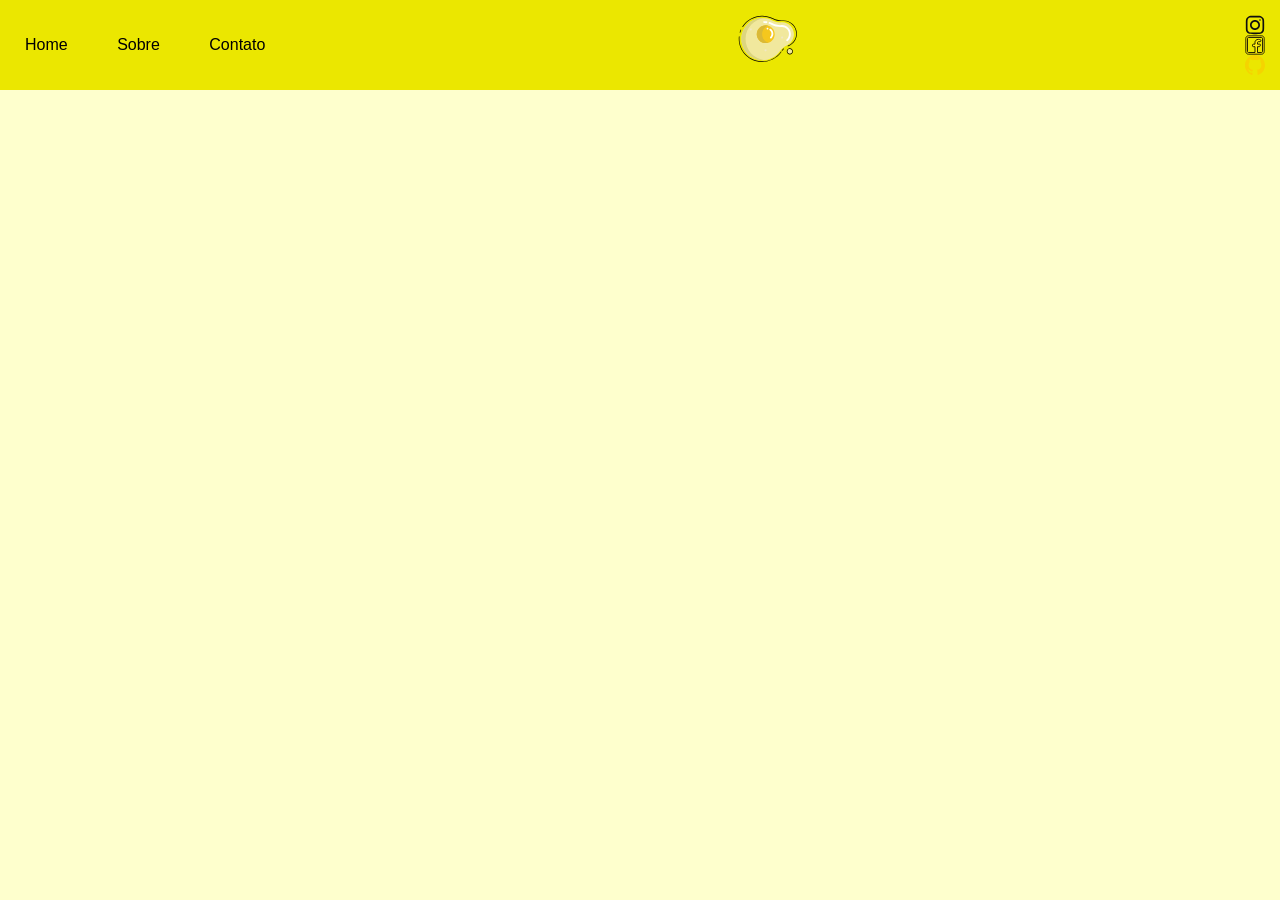
==== index.html @ b8e61321 "feat: prática" ====
<!DOCTYPE html>
<html lang="en">
<head>
    <meta charset="UTF-8">
    <meta name="viewport" content="width=device-width, initial-scale=1.0">
    <title>Document</title>
    <link rel="stylesheet" href="css/style.css">
</head>
<body>
    <header>
        <nav>
            <a href="">Home</a>
            <a href="">Sobre</a>
            <a href="">Contato</a>
        </nav>

        <div class="logo">

            <img src="img/logo.svg" alt="logo da pagina">

        </div>

        <ul class="redes">

            <li>
                <a href="#"><img src="img/instagram.svg" class="redes" alt=""></a>
                <a href="#"><img src="img/facebook.svg" class="redes" alt=""></a>
                <a href="#"><img src="img/github.svg" class="redes" alt=""></a>
            </li>

        </ul>
        </div>
    </header>
</body>
</html>
---- css/style.css ----
*{
    margin: 0;
    padding: 0;
    box-sizing: border-box;
}
body{
    font-family: Arial, Helvetica, sans-serif;
    background-color: rgb(254, 255, 205);
    color: #e4bc0c;
}
header{
    position: fixed;
    display: flex;
    background-color: rgb(235, 231, 0);
    width: 100%;
    height: 10vh;
    top: 0%;
    left: 0;
    padding: 10px 10px;
    justify-content: space-between;
    align-items: center;
}
header nav a{
    padding: 15px;
    margin-right: 15px;
    text-decoration: none;
    color: #000000;
    gap: 15px;
}
header nav a:hover{
    background-color: #b89705;
    border-radius: 20px;

}
.logo img{
    height: 80px;
    border-radius: 200px;
    border-image: none;
    align-items: center;
}
.redes{
    display: flex;
    gap: 5px;
    list-style: none;
    flex-direction: row;
    
}
.redes img{
    display: flex;
    width: 30px;
    height: 20px;
}
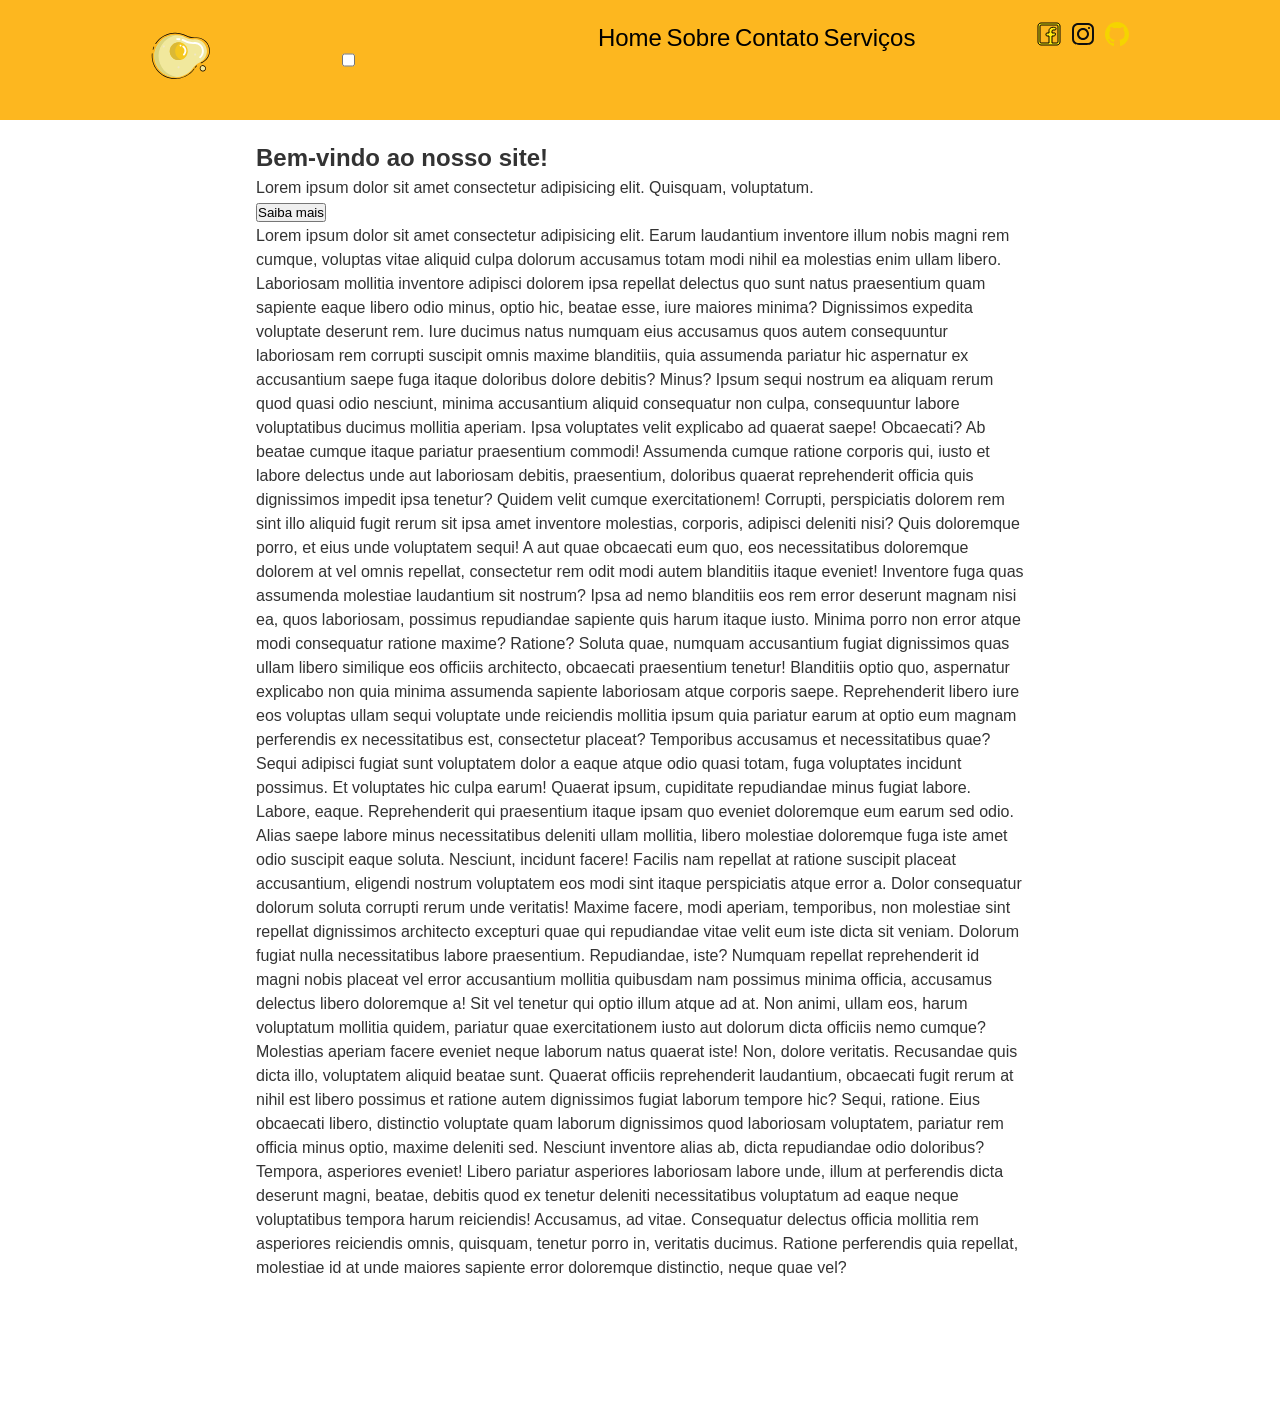
==== commit e4fa07bc: "feat: prática" ====
--- a/index.html
+++ b/index.html
@@ -3,33 +3,76 @@
 <head>
     <meta charset="UTF-8">
     <meta name="viewport" content="width=device-width, initial-scale=1.0">
-    <title>Document</title>
+    <title>Site Teste</title>
     <link rel="stylesheet" href="css/style.css">
+    <link rel="stylesheet" href="css/responsivo.css">
 </head>
 <body>
     <header>
-        <nav>
-            <a href="">Home</a>
-            <a href="">Sobre</a>
-            <a href="">Contato</a>
+        <img src="img/logo.svg" alt="Logo da página" class="logo">
+        
+        <input type="checkbox" id="menu-toggle" class="menu-toggle">
+        <label for="menu-toggle" class="menu-icon">
+            <div class="linha-menu-top"></div>
+            <div class="linha-menu-center"></div>
+            <div class="linha-menu-bottom"></div>
+        </label>
+
+        <nav class="navbar-desktop">
+            <a href="#">Home</a>
+            <a href="#">Sobre</a>
+            <a href="#">Contato</a>
+            <a href="#">Serviços</a>
         </nav>
 
-        <div class="logo">
-
-            <img src="img/logo.svg" alt="logo da pagina">
-
-        </div>
-
-        <ul class="redes">
-
+        <ul>
             <li>
-                <a href="#"><img src="img/instagram.svg" class="redes" alt=""></a>
-                <a href="#"><img src="img/facebook.svg" class="redes" alt=""></a>
-                <a href="#"><img src="img/github.svg" class="redes" alt=""></a>
+                <a href="#">
+                    <img src="img/facebook.svg" alt="link do facebook" class="redes">
+                </a>
             </li>
-
+            <li>
+                <a href="#">
+                    <img src="img/instagram.svg" alt="link do instagram" class="redes">
+                </a>
+            </li>
+            <li>
+                <a href="#">
+                    <img src="img/github.svg" alt="link do github" class="redes">
+                </a>
+            </li>
         </ul>
-        </div>
     </header>
+    <main>
+        <section>
+            <div class="modal">
+                <h1>Bem-vindo ao nosso site!</h1>
+                <p>Lorem ipsum dolor sit amet consectetur adipisicing elit. Quisquam, voluptatum.</p>
+                <button>Saiba mais</button>
+            </div>
+        </section>
+        <section>
+            Lorem ipsum dolor sit amet consectetur adipisicing elit. Earum laudantium inventore illum nobis magni rem cumque, voluptas vitae aliquid culpa dolorum accusamus totam modi nihil ea molestias enim ullam libero.
+            Laboriosam mollitia inventore adipisci dolorem ipsa repellat delectus quo sunt natus praesentium quam sapiente eaque libero odio minus, optio hic, beatae esse, iure maiores minima? Dignissimos expedita voluptate deserunt rem.
+            Iure ducimus natus numquam eius accusamus quos autem consequuntur laboriosam rem corrupti suscipit omnis maxime blanditiis, quia assumenda pariatur hic aspernatur ex accusantium saepe fuga itaque doloribus dolore debitis? Minus?
+            Ipsum sequi nostrum ea aliquam rerum quod quasi odio nesciunt, minima accusantium aliquid consequatur non culpa, consequuntur labore voluptatibus ducimus mollitia aperiam. Ipsa voluptates velit explicabo ad quaerat saepe! Obcaecati?
+            Ab beatae cumque itaque pariatur praesentium commodi! Assumenda cumque ratione corporis qui, iusto et labore delectus unde aut laboriosam debitis, praesentium, doloribus quaerat reprehenderit officia quis dignissimos impedit ipsa tenetur?
+            Quidem velit cumque exercitationem! Corrupti, perspiciatis dolorem rem sint illo aliquid fugit rerum sit ipsa amet inventore molestias, corporis, adipisci deleniti nisi? Quis doloremque porro, et eius unde voluptatem sequi!
+            A aut quae obcaecati eum quo, eos necessitatibus doloremque dolorem at vel omnis repellat, consectetur rem odit modi autem blanditiis itaque eveniet! Inventore fuga quas assumenda molestiae laudantium sit nostrum?
+            Ipsa ad nemo blanditiis eos rem error deserunt magnam nisi ea, quos laboriosam, possimus repudiandae sapiente quis harum itaque iusto. Minima porro non error atque modi consequatur ratione maxime? Ratione?
+            Soluta quae, numquam accusantium fugiat dignissimos quas ullam libero similique eos officiis architecto, obcaecati praesentium tenetur! Blanditiis optio quo, aspernatur explicabo non quia minima assumenda sapiente laboriosam atque corporis saepe.
+            Reprehenderit libero iure eos voluptas ullam sequi voluptate unde reiciendis mollitia ipsum quia pariatur earum at optio eum magnam perferendis ex necessitatibus est, consectetur placeat? Temporibus accusamus et necessitatibus quae?
+            Sequi adipisci fugiat sunt voluptatem dolor a eaque atque odio quasi totam, fuga voluptates incidunt possimus. Et voluptates hic culpa earum! Quaerat ipsum, cupiditate repudiandae minus fugiat labore. Labore, eaque.
+            Reprehenderit qui praesentium itaque ipsam quo eveniet doloremque eum earum sed odio. Alias saepe labore minus necessitatibus deleniti ullam mollitia, libero molestiae doloremque fuga iste amet odio suscipit eaque soluta.
+            Nesciunt, incidunt facere! Facilis nam repellat at ratione suscipit placeat accusantium, eligendi nostrum voluptatem eos modi sint itaque perspiciatis atque error a. Dolor consequatur dolorum soluta corrupti rerum unde veritatis!
+            Maxime facere, modi aperiam, temporibus, non molestiae sint repellat dignissimos architecto excepturi quae qui repudiandae vitae velit eum iste dicta sit veniam. Dolorum fugiat nulla necessitatibus labore praesentium. Repudiandae, iste?
+            Numquam repellat reprehenderit id magni nobis placeat vel error accusantium mollitia quibusdam nam possimus minima officia, accusamus delectus libero doloremque a! Sit vel tenetur qui optio illum atque ad at.
+            Non animi, ullam eos, harum voluptatum mollitia quidem, pariatur quae exercitationem iusto aut dolorum dicta officiis nemo cumque? Molestias aperiam facere eveniet neque laborum natus quaerat iste! Non, dolore veritatis.
+            Recusandae quis dicta illo, voluptatem aliquid beatae sunt. Quaerat officiis reprehenderit laudantium, obcaecati fugit rerum at nihil est libero possimus et ratione autem dignissimos fugiat laborum tempore hic? Sequi, ratione.
+            Eius obcaecati libero, distinctio voluptate quam laborum dignissimos quod laboriosam voluptatem, pariatur rem officia minus optio, maxime deleniti sed. Nesciunt inventore alias ab, dicta repudiandae odio doloribus? Tempora, asperiores eveniet!
+            Libero pariatur asperiores laboriosam labore unde, illum at perferendis dicta deserunt magni, beatae, debitis quod ex tenetur deleniti necessitatibus voluptatum ad eaque neque voluptatibus tempora harum reiciendis! Accusamus, ad vitae.
+            Consequatur delectus officia mollitia rem asperiores reiciendis omnis, quisquam, tenetur porro in, veritatis ducimus. Ratione perferendis quia repellat, molestiae id at unde maiores sapiente error doloremque distinctio, neque quae vel?
+        </section>
+    </main>
 </body>
 </html>
--- a/css/style.css
+++ b/css/style.css
@@ -5,48 +5,47 @@
 }
 body{
     font-family: Arial, Helvetica, sans-serif;
-    background-color: rgb(254, 255, 205);
-    color: #e4bc0c;
+    background-color: #ffffff;
+    color: #333;
+    line-height: 1.5;
 }
+
 header{
     position: fixed;
+    width: 100%;
+    top: 0;
     display: flex;
-    background-color: rgb(235, 231, 0);
-    width: 100%;
-    height: 10vh;
-    top: 0%;
-    left: 0;
-    padding: 10px 10px;
-    justify-content: space-between;
-    align-items: center;
+    justify-content: space-evenly;
+    padding: 20px;
+    background-color: #fdb71f;
 }
-header nav a{
-    padding: 15px;
-    margin-right: 15px;
+
+ul{
+    display: flex;
+    list-style: none;
+}
+
+
+a{
     text-decoration: none;
     color: #000000;
-    gap: 15px;
+    font-size: 1.5rem;
 }
-header nav a:hover{
-    background-color: #b89705;
-    border-radius: 20px;
 
+a:hover{
+    color: #2f11d6;
 }
-.logo img{
-    height: 80px;
-    border-radius: 200px;
-    border-image: none;
-    align-items: center;
+
+main{
+    max-width: 1200px;
+    margin: 140px 20%;
 }
+
+.logo{
+    width: 80px;
+}
+
 .redes{
-    display: flex;
-    gap: 5px;
-    list-style: none;
-    flex-direction: row;
-    
+    width: 1.5rem;
+    margin-right: 10px;
 }
-.redes img{
-    display: flex;
-    width: 30px;
-    height: 20px;
-}
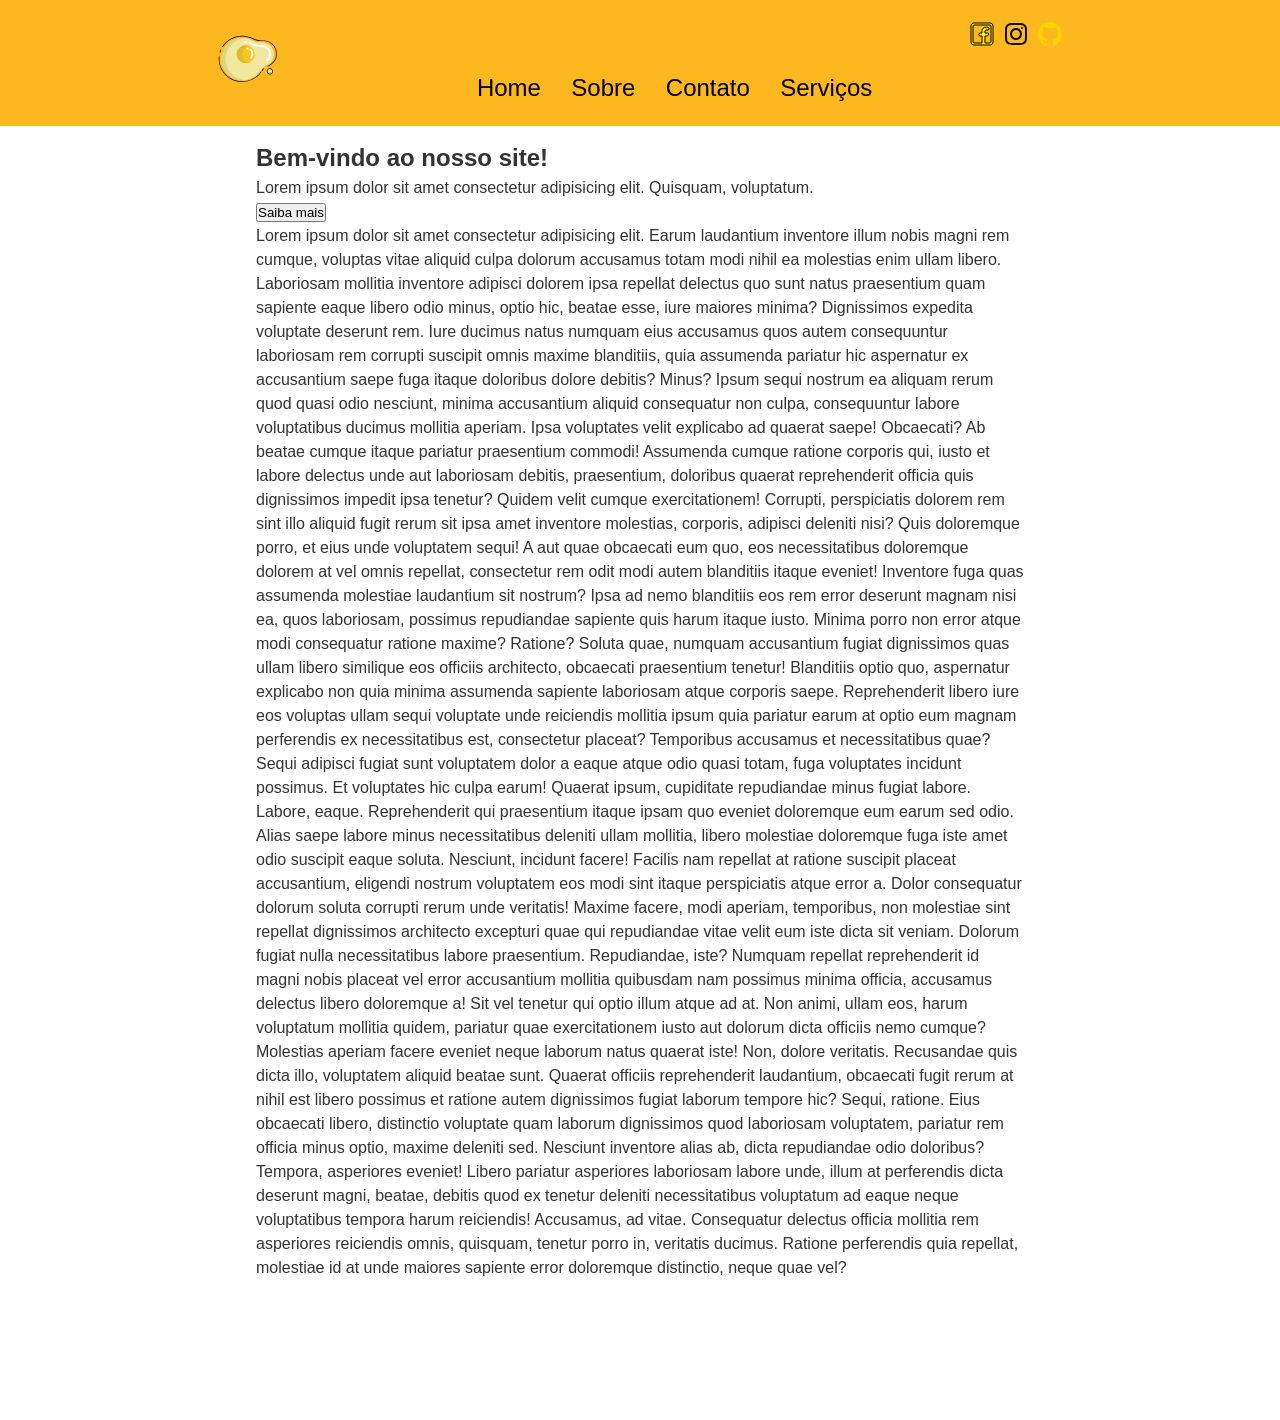
==== commit f962a956: "feat: add icons font" ====
--- a/index.html
+++ b/index.html
@@ -6,17 +6,18 @@
     <title>Site Teste</title>
     <link rel="stylesheet" href="css/style.css">
     <link rel="stylesheet" href="css/responsivo.css">
+    <link rel="stylesheet" href="fontes/font-awesome-4.7.0/css/font-awesome.min.css">
 </head>
 <body>
     <header>
         <img src="img/logo.svg" alt="Logo da página" class="logo">
         
-        <input type="checkbox" id="menu-toggle" class="menu-toggle">
-        <label for="menu-toggle" class="menu-icon">
-            <div class="linha-menu-top"></div>
-            <div class="linha-menu-center"></div>
-            <div class="linha-menu-bottom"></div>
-        </label>
+      <nav class="navbar-mobile">
+        <a href="#"><i class="fa fa-home" aria-hidden="true"></i></a>
+        <a href="#"><i class="fa fa-info-circle" aria-hidden="true"></i></a>
+        <a href="#"><i class="fa fa-phone" aria-hidden="true"></i></a>
+        <a href="#"><i class="fa fa-shopping-basket" aria-hidden="true"></i></a>
+      </nav>
 
         <nav class="navbar-desktop">
             <a href="#">Home</a>
--- a/css/style.css
+++ b/css/style.css
@@ -24,7 +24,15 @@
     display: flex;
     list-style: none;
 }
-
+.navbar-desktop{
+    display: flex;
+    justify-content: flex-start;
+    gap: 10%;
+    margin-top: 50px;
+}
+.navbar-mobile{
+    display: none;
+}
 
 a{
     text-decoration: none;
@@ -33,7 +41,7 @@
 }
 
 a:hover{
-    color: #2f11d6;
+    color: #8b5001;
 }
 
 main{
--- a/css/responsivo.css
+++ b/css/responsivo.css
@@ -0,0 +1,18 @@
+@media (max-width: 768px){
+    .navbar-desktop{
+        display: none;
+    }
+    .navbar-mobile{
+        display: flex;
+        position: fixed;
+        bottom: 0;
+        width: 100%;
+        justify-content: space-evenly;
+        padding: 10px;
+        height: 60px;
+        background-color: #fdb71f;
+    }
+}
+@media (max-width: 460px){
+
+}
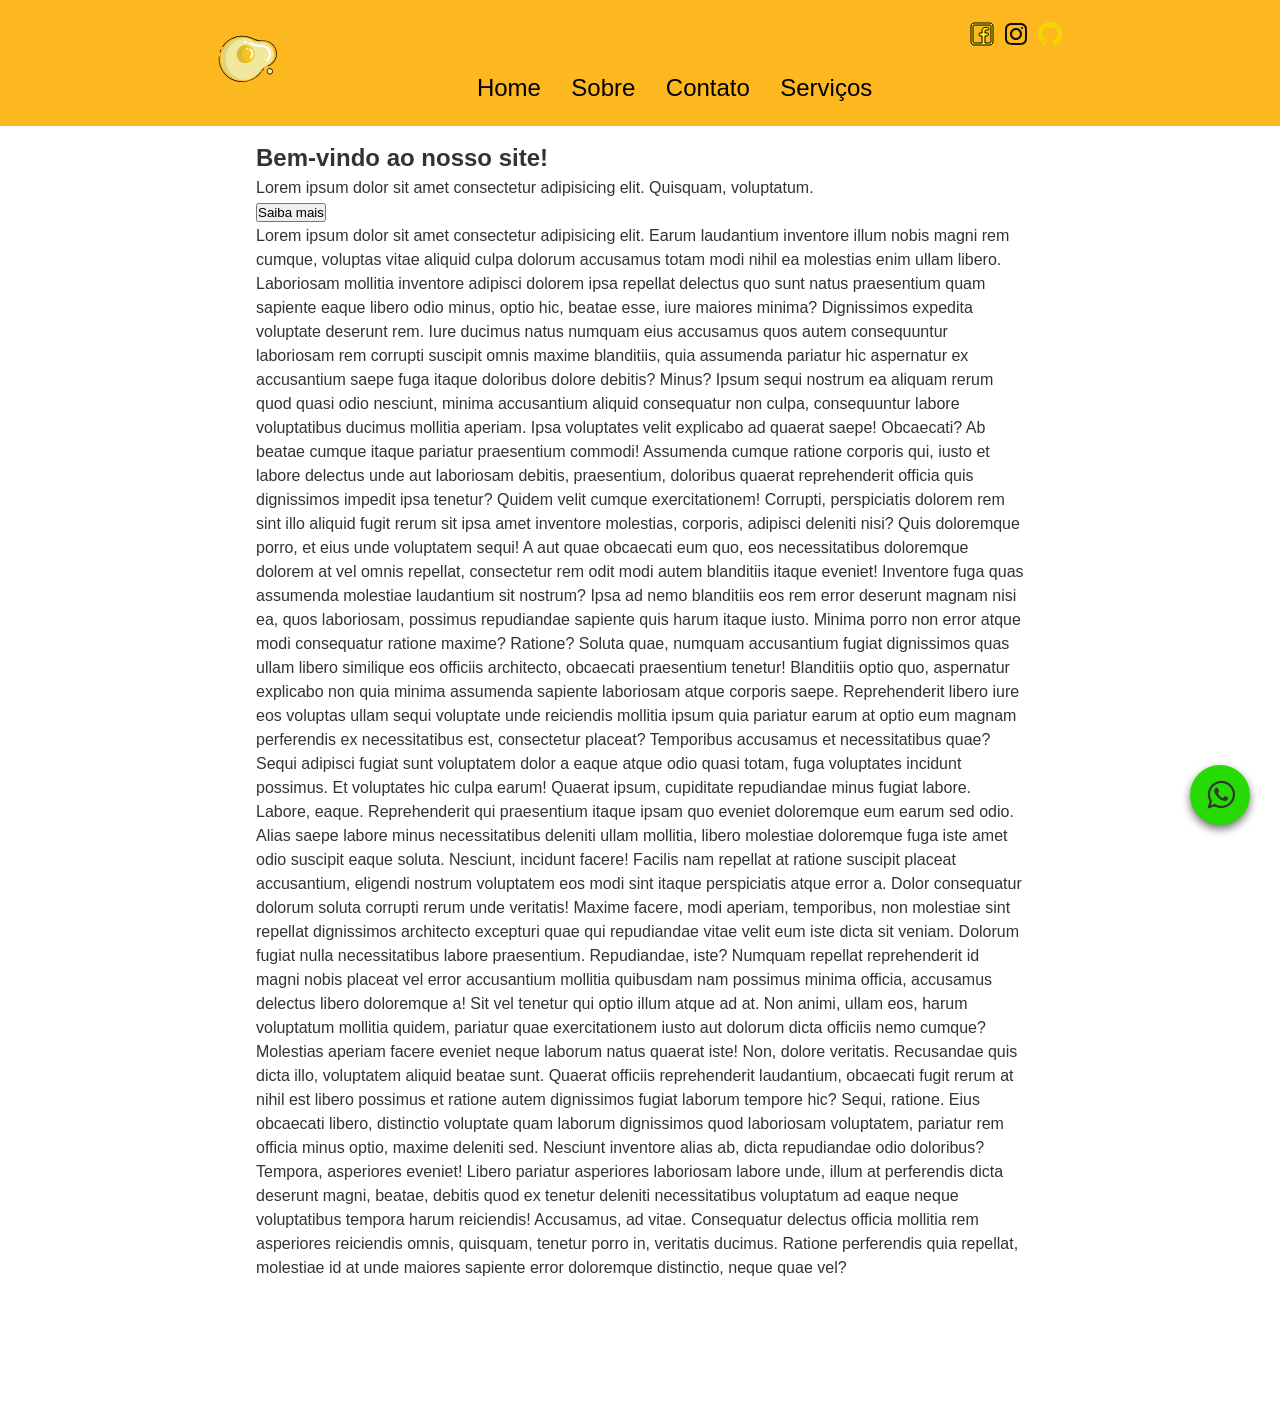
==== commit 69fb0738: "feat: add icons whatsapp" ====
--- a/index.html
+++ b/index.html
@@ -74,6 +74,7 @@
             Libero pariatur asperiores laboriosam labore unde, illum at perferendis dicta deserunt magni, beatae, debitis quod ex tenetur deleniti necessitatibus voluptatum ad eaque neque voluptatibus tempora harum reiciendis! Accusamus, ad vitae.
             Consequatur delectus officia mollitia rem asperiores reiciendis omnis, quisquam, tenetur porro in, veritatis ducimus. Ratione perferendis quia repellat, molestiae id at unde maiores sapiente error doloremque distinctio, neque quae vel?
         </section>
+        <div class="botao-flutuante"><i class="fa fa-whatsapp fa-2x" aria-hidden="true"></i></div>
     </main>
 </body>
 </html>
--- a/css/style.css
+++ b/css/style.css
@@ -57,3 +57,17 @@
     width: 1.5rem;
     margin-right: 10px;
 }
+.botao-flutuante{
+    position: fixed;
+    bottom: 75px;
+    right: 30px;
+    background-color: #26da03;
+    border: none;
+    border-radius: 50%;
+    width: 60px;
+    height: 60px;
+    display: flex;
+    justify-content: center;
+    align-items: center;
+    box-shadow: 0 4px 8px #0000008e;
+}
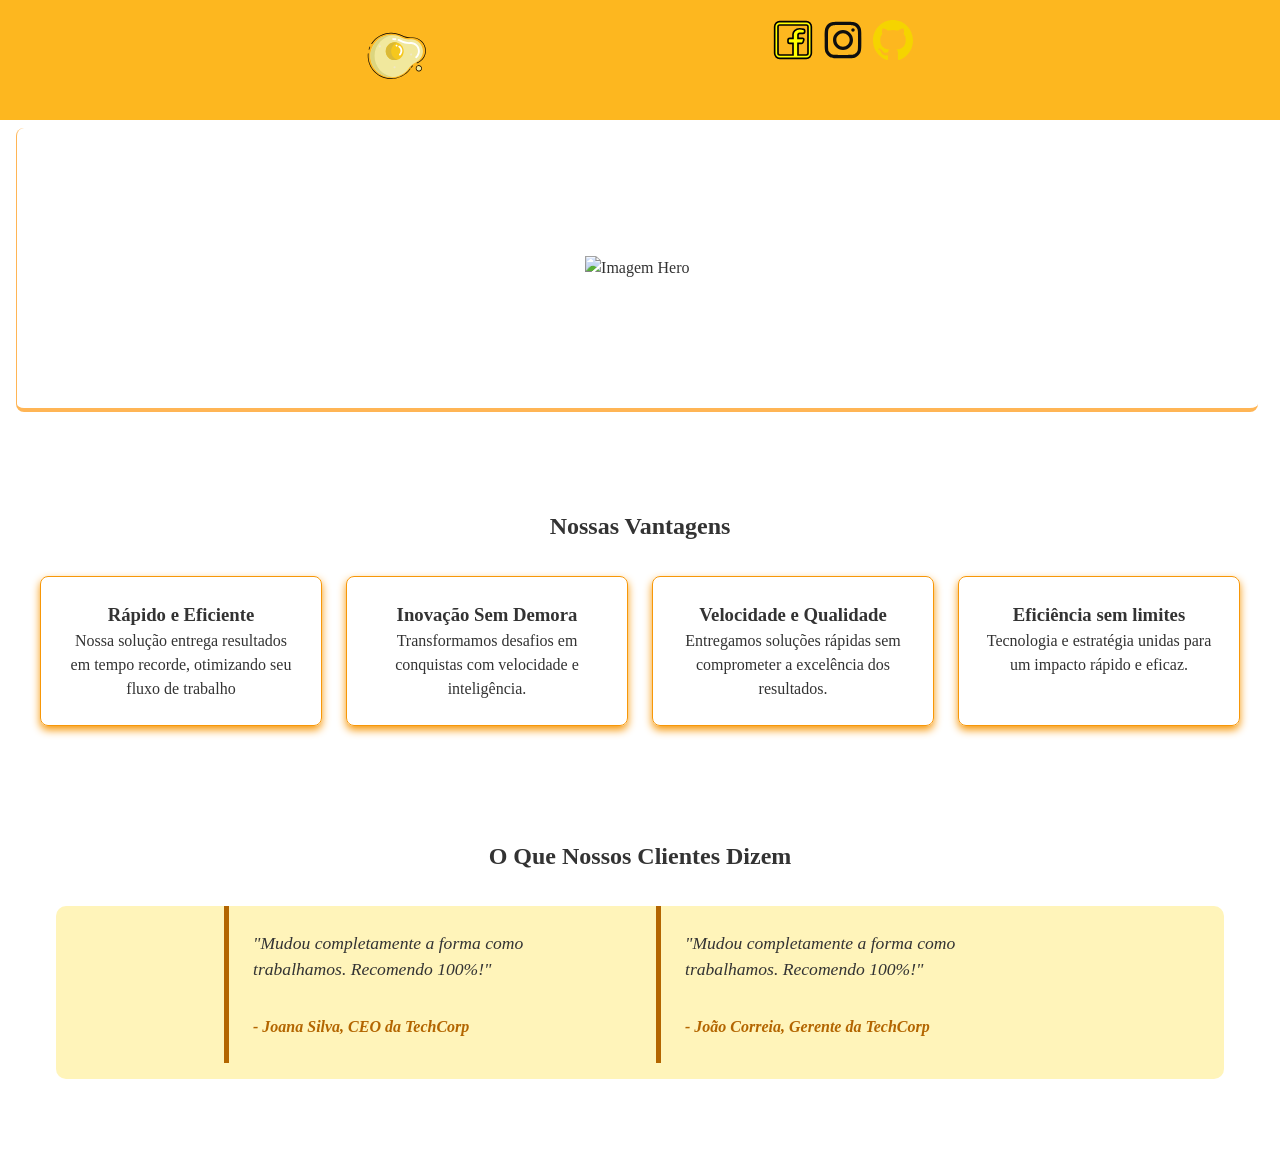
==== commit ff8a8807: "feat: Add banner e cards" ====
--- a/index.html
+++ b/index.html
@@ -6,18 +6,17 @@
     <title>Site Teste</title>
     <link rel="stylesheet" href="css/style.css">
     <link rel="stylesheet" href="css/responsivo.css">
-    <link rel="stylesheet" href="fontes/font-awesome-4.7.0/css/font-awesome.min.css">
 </head>
 <body>
     <header>
         <img src="img/logo.svg" alt="Logo da página" class="logo">
         
-      <nav class="navbar-mobile">
-        <a href="#"><i class="fa fa-home" aria-hidden="true"></i></a>
-        <a href="#"><i class="fa fa-info-circle" aria-hidden="true"></i></a>
-        <a href="#"><i class="fa fa-phone" aria-hidden="true"></i></a>
-        <a href="#"><i class="fa fa-shopping-basket" aria-hidden="true"></i></a>
-      </nav>
+        <input type="checkbox" id="menu-toggle" class="menu-toggle">
+        <label for="menu-toggle" class="menu-icon">
+            <div class="linha-menu-top"></div>
+            <div class="linha-menu-center"></div>
+            <div class="linha-menu-bottom"></div>
+        </label>
 
         <nav class="navbar-desktop">
             <a href="#">Home</a>
@@ -44,37 +43,54 @@
             </li>
         </ul>
     </header>
-    <main>
-        <section>
-            <div class="modal">
-                <h1>Bem-vindo ao nosso site!</h1>
-                <p>Lorem ipsum dolor sit amet consectetur adipisicing elit. Quisquam, voluptatum.</p>
-                <button>Saiba mais</button>
-            </div>
-        </section>
-        <section>
-            Lorem ipsum dolor sit amet consectetur adipisicing elit. Earum laudantium inventore illum nobis magni rem cumque, voluptas vitae aliquid culpa dolorum accusamus totam modi nihil ea molestias enim ullam libero.
-            Laboriosam mollitia inventore adipisci dolorem ipsa repellat delectus quo sunt natus praesentium quam sapiente eaque libero odio minus, optio hic, beatae esse, iure maiores minima? Dignissimos expedita voluptate deserunt rem.
-            Iure ducimus natus numquam eius accusamus quos autem consequuntur laboriosam rem corrupti suscipit omnis maxime blanditiis, quia assumenda pariatur hic aspernatur ex accusantium saepe fuga itaque doloribus dolore debitis? Minus?
-            Ipsum sequi nostrum ea aliquam rerum quod quasi odio nesciunt, minima accusantium aliquid consequatur non culpa, consequuntur labore voluptatibus ducimus mollitia aperiam. Ipsa voluptates velit explicabo ad quaerat saepe! Obcaecati?
-            Ab beatae cumque itaque pariatur praesentium commodi! Assumenda cumque ratione corporis qui, iusto et labore delectus unde aut laboriosam debitis, praesentium, doloribus quaerat reprehenderit officia quis dignissimos impedit ipsa tenetur?
-            Quidem velit cumque exercitationem! Corrupti, perspiciatis dolorem rem sint illo aliquid fugit rerum sit ipsa amet inventore molestias, corporis, adipisci deleniti nisi? Quis doloremque porro, et eius unde voluptatem sequi!
-            A aut quae obcaecati eum quo, eos necessitatibus doloremque dolorem at vel omnis repellat, consectetur rem odit modi autem blanditiis itaque eveniet! Inventore fuga quas assumenda molestiae laudantium sit nostrum?
-            Ipsa ad nemo blanditiis eos rem error deserunt magnam nisi ea, quos laboriosam, possimus repudiandae sapiente quis harum itaque iusto. Minima porro non error atque modi consequatur ratione maxime? Ratione?
-            Soluta quae, numquam accusantium fugiat dignissimos quas ullam libero similique eos officiis architecto, obcaecati praesentium tenetur! Blanditiis optio quo, aspernatur explicabo non quia minima assumenda sapiente laboriosam atque corporis saepe.
-            Reprehenderit libero iure eos voluptas ullam sequi voluptate unde reiciendis mollitia ipsum quia pariatur earum at optio eum magnam perferendis ex necessitatibus est, consectetur placeat? Temporibus accusamus et necessitatibus quae?
-            Sequi adipisci fugiat sunt voluptatem dolor a eaque atque odio quasi totam, fuga voluptates incidunt possimus. Et voluptates hic culpa earum! Quaerat ipsum, cupiditate repudiandae minus fugiat labore. Labore, eaque.
-            Reprehenderit qui praesentium itaque ipsam quo eveniet doloremque eum earum sed odio. Alias saepe labore minus necessitatibus deleniti ullam mollitia, libero molestiae doloremque fuga iste amet odio suscipit eaque soluta.
-            Nesciunt, incidunt facere! Facilis nam repellat at ratione suscipit placeat accusantium, eligendi nostrum voluptatem eos modi sint itaque perspiciatis atque error a. Dolor consequatur dolorum soluta corrupti rerum unde veritatis!
-            Maxime facere, modi aperiam, temporibus, non molestiae sint repellat dignissimos architecto excepturi quae qui repudiandae vitae velit eum iste dicta sit veniam. Dolorum fugiat nulla necessitatibus labore praesentium. Repudiandae, iste?
-            Numquam repellat reprehenderit id magni nobis placeat vel error accusantium mollitia quibusdam nam possimus minima officia, accusamus delectus libero doloremque a! Sit vel tenetur qui optio illum atque ad at.
-            Non animi, ullam eos, harum voluptatum mollitia quidem, pariatur quae exercitationem iusto aut dolorum dicta officiis nemo cumque? Molestias aperiam facere eveniet neque laborum natus quaerat iste! Non, dolore veritatis.
-            Recusandae quis dicta illo, voluptatem aliquid beatae sunt. Quaerat officiis reprehenderit laudantium, obcaecati fugit rerum at nihil est libero possimus et ratione autem dignissimos fugiat laborum tempore hic? Sequi, ratione.
-            Eius obcaecati libero, distinctio voluptate quam laborum dignissimos quod laboriosam voluptatem, pariatur rem officia minus optio, maxime deleniti sed. Nesciunt inventore alias ab, dicta repudiandae odio doloribus? Tempora, asperiores eveniet!
-            Libero pariatur asperiores laboriosam labore unde, illum at perferendis dicta deserunt magni, beatae, debitis quod ex tenetur deleniti necessitatibus voluptatum ad eaque neque voluptatibus tempora harum reiciendis! Accusamus, ad vitae.
-            Consequatur delectus officia mollitia rem asperiores reiciendis omnis, quisquam, tenetur porro in, veritatis ducimus. Ratione perferendis quia repellat, molestiae id at unde maiores sapiente error doloremque distinctio, neque quae vel?
-        </section>
-        <div class="botao-flutuante"><i class="fa fa-whatsapp fa-2x" aria-hidden="true"></i></div>
-    </main>
+    <section class="hero"> <!--imagem tamanho 1600 x 600-->
+        <img src="img/amarelo.jpg" alt="Imagem Hero" class="hero-image">
+    </section>
+   <main>
+    <section class="cards">
+        <h2 class="section-title">Nossas Vantagens</h2>
+        <div class="cards__grid">
+            <article class="card-item">
+                <h3 class="card-item__title">Rápido e Eficiente</h3>
+                <p>Nossa solução entrega resultados em tempo recorde,
+                     otimizando seu fluxo de trabalho</p>
+            </article>
+            <article class="card-item">
+                <h3 class="card-item__title">Inovação Sem Demora</h3>
+                <p>Transformamos desafios em conquistas 
+                    com velocidade e inteligência.</p>
+            </article>
+            <article class="card-item">
+                <h3 class="card-item__title">Velocidade e Qualidade</h3>
+                <p>Entregamos soluções rápidas sem comprometer 
+                    a excelência dos resultados.</p>
+            </article>
+            <article class="card-item">
+                <h3 class="card-item__title">Eficiência sem limites</h3>
+                <p>Tecnologia e estratégia unidas 
+                    para um impacto rápido e eficaz.</p>
+            </article>
+        </div>
+    </section>
+    <section class="testemunhos">
+        <h2 class="section-title">O Que Nossos Clientes Dizem</h2>
+        <div class="testemunhos__container">
+            <article class="testemunho-card">
+                <blockquote>"Mudou completamente a forma como 
+                    trabalhamos. Recomendo 100%!"</blockquote>
+                    <footer>
+                        <cite>- Joana Silva, CEO da TechCorp</cite>
+                    </footer>
+            </article>
+            <article class="testemunho-card">
+                <blockquote>"Mudou completamente a forma como 
+                    trabalhamos. Recomendo 100%!"</blockquote>
+                    <footer>
+                        <cite>- João Correia, Gerente da TechCorp</cite>
+                    </footer>
+            </article>
+        </div>
+    </section>
+   </main>
 </body>
 </html>
--- a/css/style.css
+++ b/css/style.css
@@ -1,73 +1,8 @@
-*{
-    margin: 0;
-    padding: 0;
-    box-sizing: border-box;
-}
-body{
-    font-family: Arial, Helvetica, sans-serif;
-    background-color: #ffffff;
-    color: #333;
-    line-height: 1.5;
-}
-
-header{
-    position: fixed;
-    width: 100%;
-    top: 0;
-    display: flex;
-    justify-content: space-evenly;
-    padding: 20px;
-    background-color: #fdb71f;
-}
-
-ul{
-    display: flex;
-    list-style: none;
-}
-.navbar-desktop{
-    display: flex;
-    justify-content: flex-start;
-    gap: 10%;
-    margin-top: 50px;
-}
-.navbar-mobile{
-    display: none;
-}
-
-a{
-    text-decoration: none;
-    color: #000000;
-    font-size: 1.5rem;
-}
-
-a:hover{
-    color: #8b5001;
-}
-
-main{
-    max-width: 1200px;
-    margin: 140px 20%;
-}
-
-.logo{
-    width: 80px;
-}
-
-.redes{
-    width: 1.5rem;
-    margin-right: 10px;
-}
-.botao-flutuante{
-    position: fixed;
-    bottom: 75px;
-    right: 30px;
-    background-color: #26da03;
-    border: none;
-    border-radius: 50%;
-    width: 60px;
-    height: 60px;
-    display: flex;
-    justify-content: center;
-    align-items: center;
-    box-shadow: 0 4px 8px #0000008e;
-}+@import url(base.css);
+@import url(animar.css);
+@import url(hero.css);
+@import url(cards.css);
+@import url(testemunho.css);
+@import url(footer.css);
+@import url(header.css);
+@import url(mobile.css);
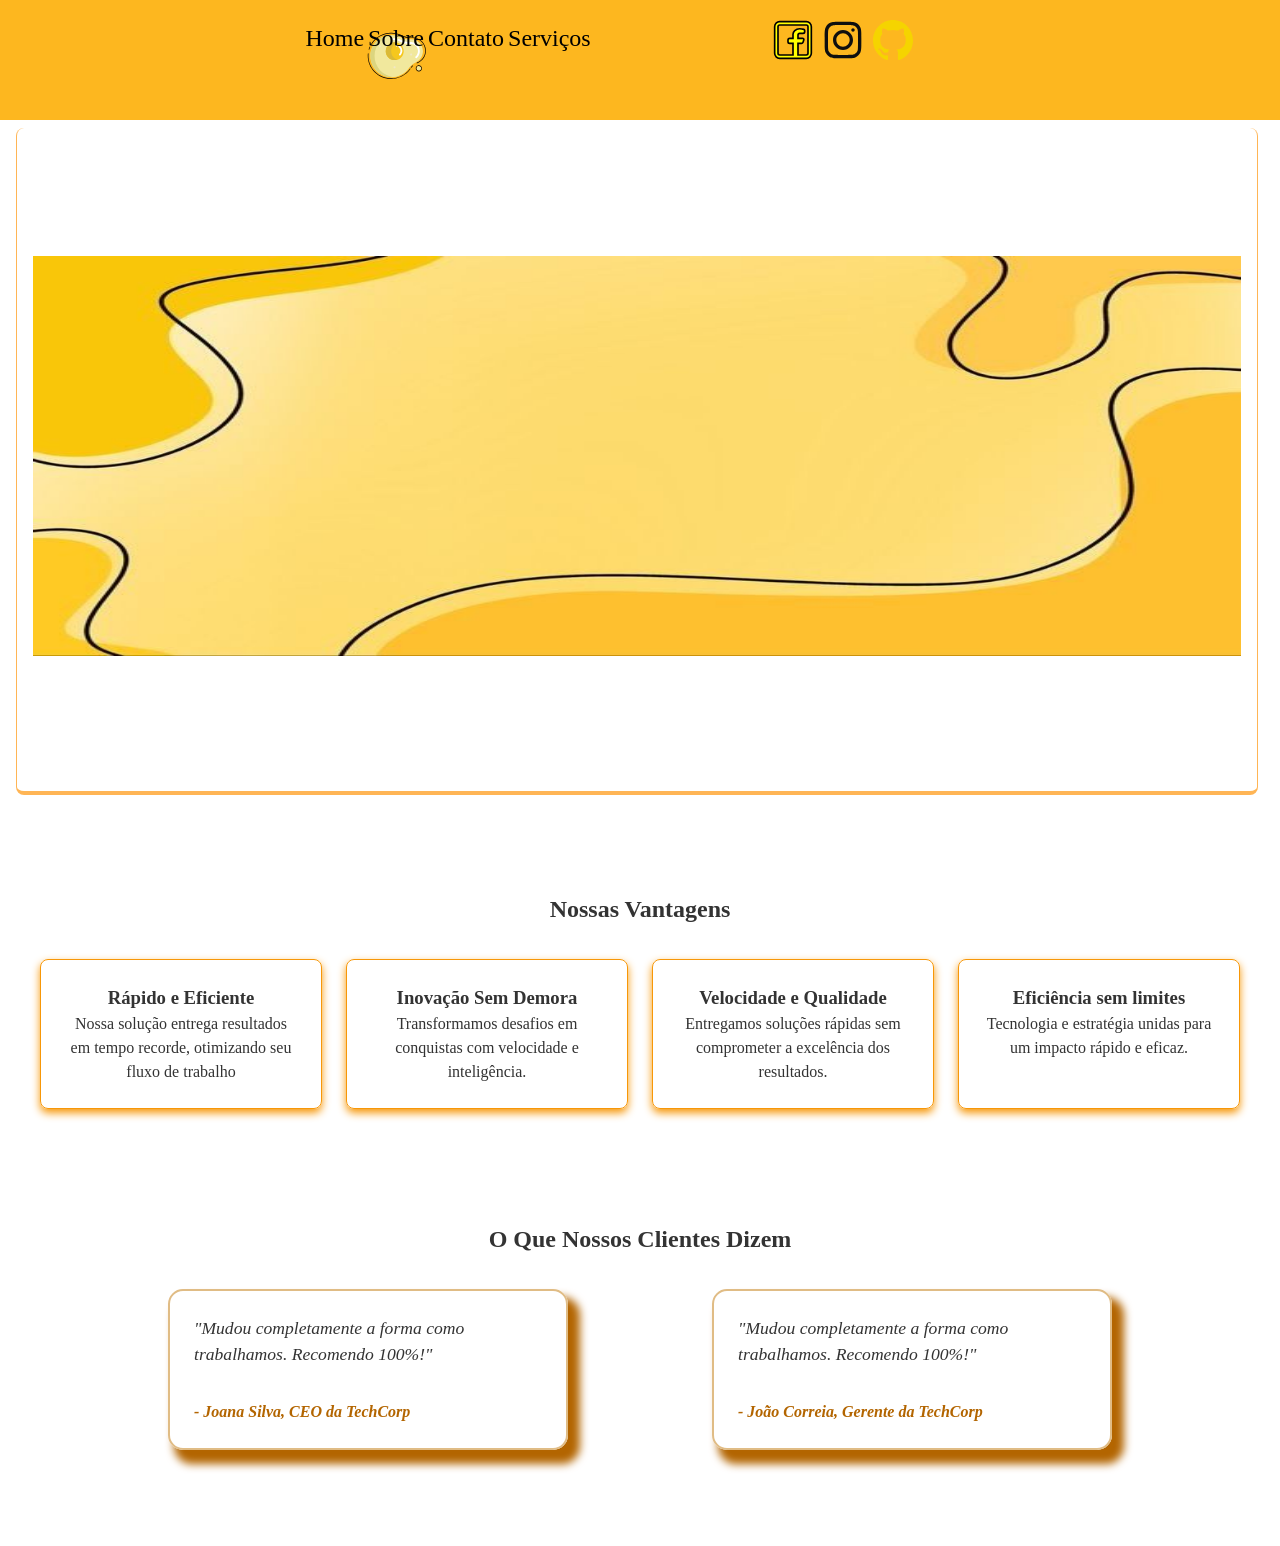
==== commit 15d1d569: "feat: Começando a usar o bootstrap" ====
--- a/index.html
+++ b/index.html
@@ -19,10 +19,10 @@
         </label>
 
         <nav class="navbar-desktop">
-            <a href="#">Home</a>
-            <a href="#">Sobre</a>
-            <a href="#">Contato</a>
-            <a href="#">Serviços</a>
+            <a href="index.html">Home</a>
+            <a href="sobre.html">Sobre</a>
+            <a href="contato.html">Contato</a>
+            <a href="servico.html">Serviços</a>
         </nav>
 
         <ul>
